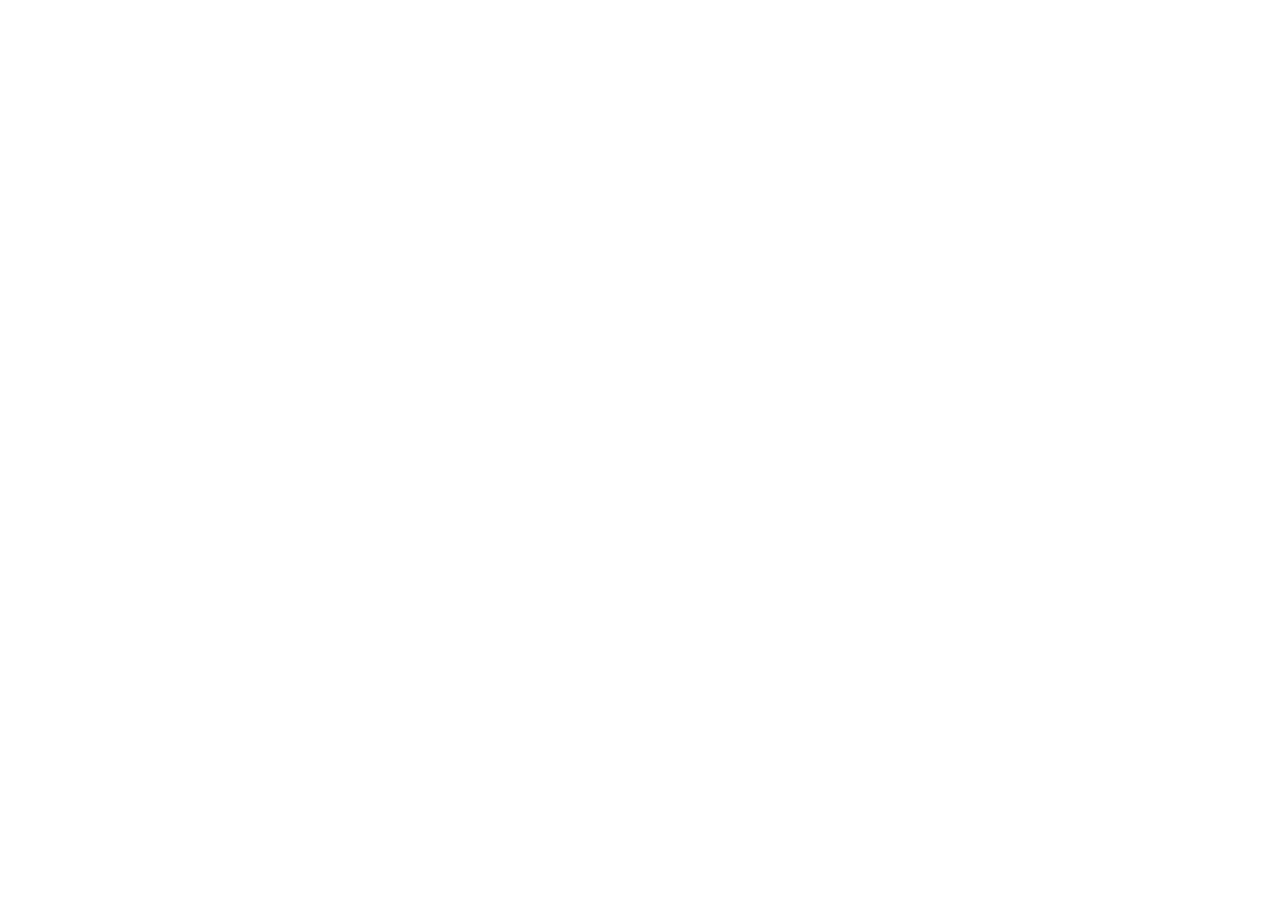
==== idnex.html @ 23188726 "New Year Offer landing page initial files have been uploaded" ====
<!DOCTYPE html>
<html lang="en">
<head>
    <meta charset="UTF-8">
    <meta name="viewport" content="width=device-width, initial-scale=1.0">
    <title>New Year Offer</title>
    <link rel="stylesheet" href="./style.css">
</head>
<body>
    
</body>
</html>
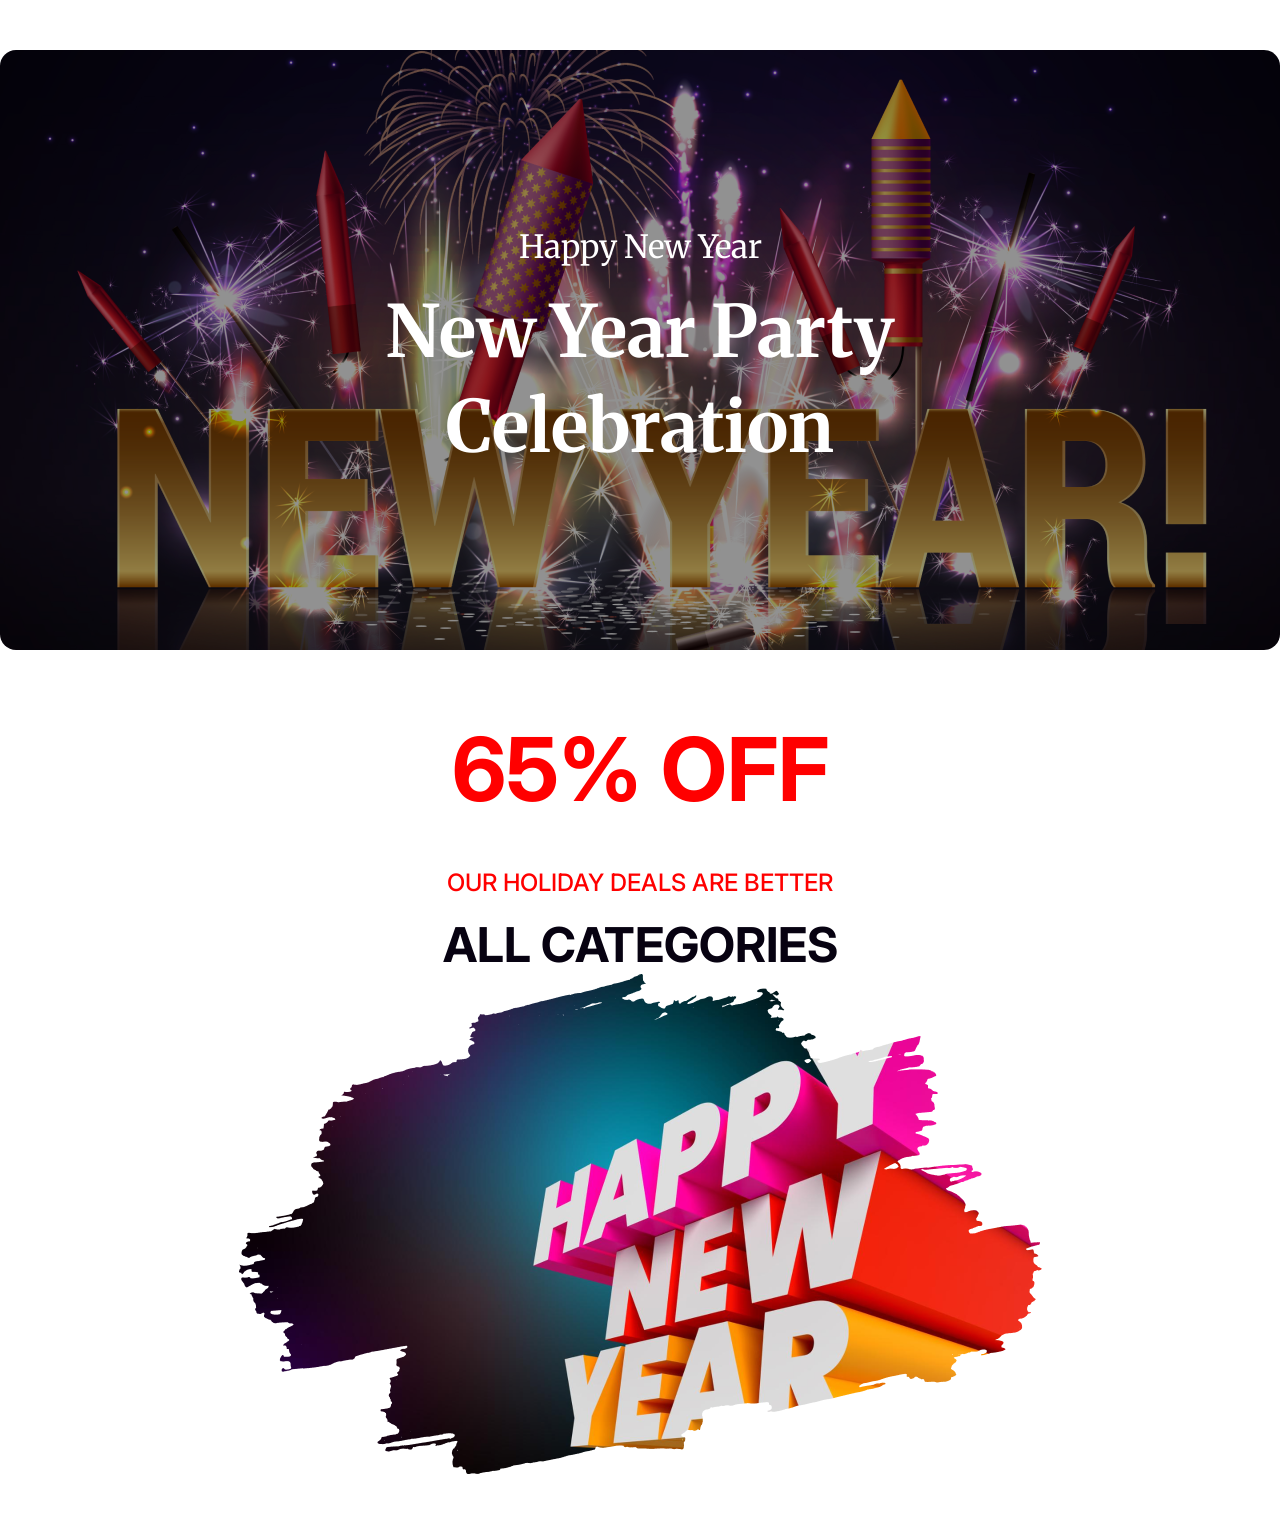
==== commit 93ea261c: "First 2 section have been complete!" ====
--- a/idnex.html
+++ b/idnex.html
@@ -1,12 +1,41 @@
 <!DOCTYPE html>
 <html lang="en">
-<head>
-    <meta charset="UTF-8">
-    <meta name="viewport" content="width=device-width, initial-scale=1.0">
+  <head>
+    <meta charset="UTF-8" />
+    <meta name="viewport" content="width=device-width, initial-scale=1.0" />
     <title>New Year Offer</title>
-    <link rel="stylesheet" href="./style.css">
-</head>
-<body>
-    
-</body>
-</html>+    <!-- Font Family CSS -->
+    <link rel="preconnect" href="https://fonts.googleapis.com" />
+    <link rel="preconnect" href="https://fonts.gstatic.com" crossorigin />
+    <link
+      href="https://fonts.googleapis.com/css2?family=Inter:ital,opsz,wght@0,14..32,100..900;1,14..32,100..900&family=Merriweather:ital,opsz,wght@0,18..144,300..900;1,18..144,300..900&display=swap"
+      rel="stylesheet"
+    />
+    <link rel="stylesheet" href="./style.css" />
+  </head>
+  <body>
+    <!-- Banner Section -->
+    <section class="banner_section">
+      <div class="container">
+        <div class="banner_content">
+          <h3>Happy New Year</h3>
+          <h1>New Year Party <br>Celebration</h1>
+        </div>
+      </div>
+    </section>
+
+    <!-- Offer Section -->
+    <section class="offers">
+        <div class="container">
+            <div class="offer_content">
+                <h2>65% OFF</h2>
+                <p>OUR HOLIDAY DEALS ARE BETTER</p>
+                <h4>ALL CATEGORIES</h4>
+                <img src="./images/New Year Photo.png" alt="New Year Photo">
+            </div>
+        </div>
+    </section>
+
+    <!-- Party Section -->
+  </body>
+</html>
--- a/style.css
+++ b/style.css
@@ -0,0 +1,82 @@
+/* Common CSS */
+*{
+    margin: 0;
+    padding: 0;
+}
+.container{
+    max-width: 1320px;
+    margin: auto;
+}
+/* font-family: "Merriweather", serif;
+    font-family: "Inter", sans-serif;
+ */
+
+ /* Banner CSS */
+ .banner_section{
+    margin: 50px 0px;
+ }
+ .banner_content{
+    background-image: url(./images/Banner\ Image.png);
+    background-size: cover;
+    object-fit: cover;
+    background-position: center;
+    background-repeat: no-repeat;
+    background-color: #0000006e;
+    background-blend-mode: multiply; 
+    border-radius: 16px;
+    width: 100%;
+    height: 600px;
+    display: flex;
+    flex-direction: column;
+    align-items: center;
+    justify-content: center;
+ }
+ .banner_content h3{
+    font-family: "Merriweather", serif;
+    font-size: 32px;
+    line-height: 42px;
+    font-weight: 400;
+    margin-bottom: 16px;
+    color: #fff;
+ }
+ .banner_content h1{
+    font-family: "Merriweather", serif;
+    font-size: 72px;
+    line-height: 95px;
+    font-weight: 700;
+    color: #fff;
+    text-align: center;
+ }
+
+ /* Offers CSS */
+ .offers{
+    margin-top: 70px;
+    margin-bottom: 60px;
+ }
+ .offer_content{
+    text-align: center;
+ }
+ .offer_content h2{
+    color: #FF0000;
+    font-family: "Inter", sans-serif;
+    font-weight: 700;
+    font-size: 88px;
+    line-height: 98px;
+    margin-bottom: 48px;
+ }
+ .offer_content p{
+    color: #FF0000;
+    font-family: "Inter", sans-serif;
+    font-weight: 500;
+    font-size: 24px;
+    line-height: 34px;
+}
+ .offer_content h4{
+    color: #070211;
+    font-family: "Inter", sans-serif;
+    font-weight: 700;
+    font-size: 48px;
+    line-height: 58px;
+    margin-top: 16px;
+ }
+ 
